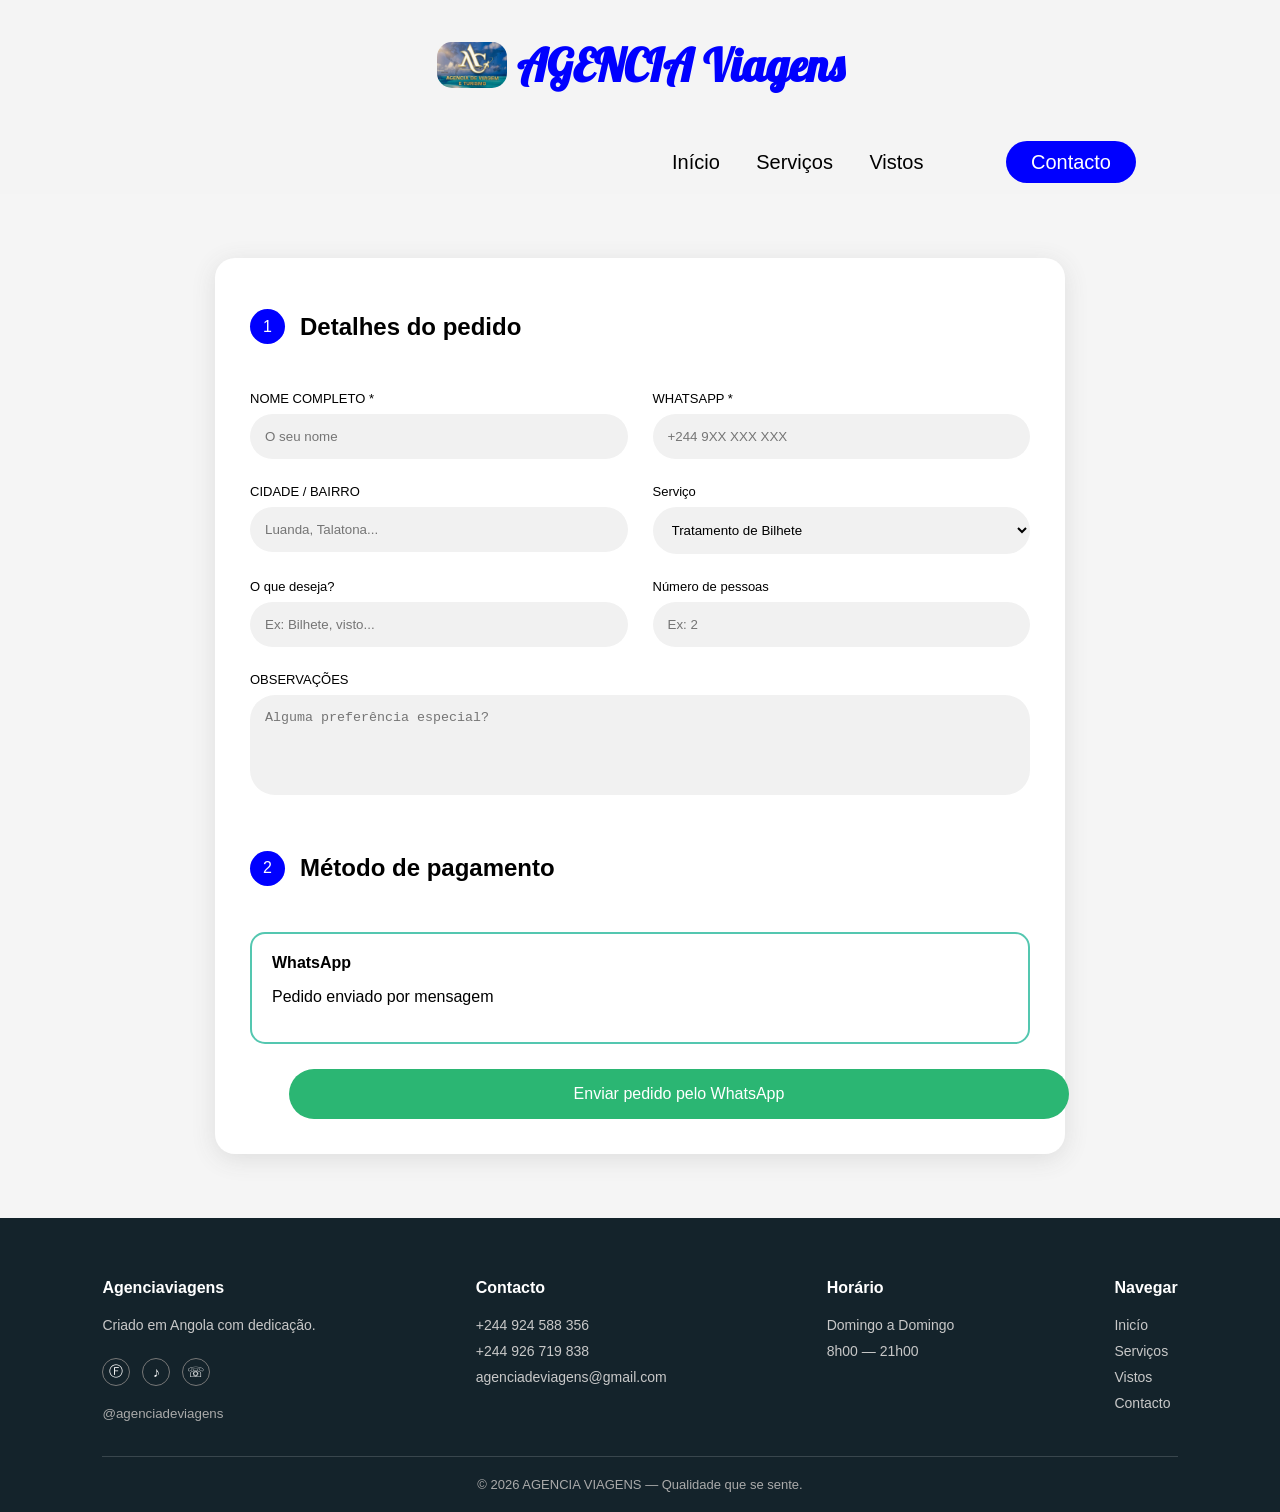
==== contacto.html @ 5525206b "Atualização do site" ====
<!DOCTYPE html>
<html lang="en">
<head>
    <meta charset="UTF-8">
    <meta name="viewport" content="width=device-width, initial-scale=1.0">
     <meta http-equiv="x-UA-compatible"content="IE=edge">
    <meta name="description"content="site desenvolvido para facilitar o acesso das pessoas aos diferenntes países e horizontes do mundo, fornencendo passaportes e bilhetes de viagens as pessoas.">
    <meta name="keywords"content="fornecemos passaportes e vistos de trabalho, estudante, turismo, saúde, bilhetes de viagens,agencia de viagens e turismo">
    <meta name="author"content="Moreno Costa">
    <title>Contacto</title>
    <link rel="stylesheet" href="estilo.css">
     <link rel="stylesheet" href="responsivel.css">
   <style>
body{
    font-family:Arial,sans-serif;
    background:#f5f5f5;
}

.form-container{
    max-width:850px;
    margin:5% auto;
    background:white;
    padding:35px;
    border-radius:20px;
    box-shadow:0 5px 25px #ddd;
}

.title{
    display:flex;
    align-items:center;
    gap:15px;
    margin-bottom:30px;
}

.number{
    width:35px;
    height:35px;
    background:blue;
    color:white;
    border-radius:50%;
    display:flex;
    justify-content:center;
    align-items:center;
}

.form-grid{
    display:grid;
    grid-template-columns:1fr 1fr;
    gap:25px;
}

.input-box{
    display:flex;
    flex-direction:column;
}

label{
    font-size:13px;
    margin-bottom:8px;
}

input,select,textarea{
    padding:15px;
    border:none;
    background:#f1f1f1;
    border-radius:25px;
}

textarea{
    height:100px;
    resize:none;
}

.full{
    grid-column:1/3;
}

.payment-box{
    border:2px solid #54c7b0;
    padding:20px;
    border-radius:15px;
}

button{
    width:100%;
    margin-top:25px;
    padding:16px;
    border:none;
    border-radius:30px;
    background:#2bb673;
    color:white;
    font-size:16px;
    cursor:pointer;
}

@media(max-width:700px){
.form-grid{
    grid-template-columns:1fr;
}

.full{
    grid-column:auto;
}
}

 .footer{
    background:#14232b;
    color:white;
    padding:45px 8% 20px;
    font-family:Arial, sans-serif;
}


.footer-container{
    display:flex;
    justify-content:space-between;
    gap:30px;
    flex-wrap:wrap;
}


.footer-col{
    display:flex;
    flex-direction:column;
}


.footer-col h3{
    font-size:16px;
    margin-bottom:15px;
}


.footer-col p{
    margin:5px 0;
    color:#c8c8c8;
    font-size:14px;
}


.footer-col a{
    text-decoration:none;
    color:#c8c8c8;
    margin:5px 0;
    font-size:14px;
}


.social{
    display:flex;
    gap:12px;
    margin:15px 0;
}


.social a{
    width:28px;
    height:28px;
    border:1px solid #777;
    border-radius:50%;
    display:flex;
    align-items:center;
    justify-content:center;
    color:white;
}


.footer small{
    color:#aaa;
}


.copyright{
    border-top:1px solid #39464d;
    text-align:center;
    margin-top:35px;
    padding-top:20px;
    color:#aaa;
    font-size:13px;
}


/* Responsivo */
@media(max-width:700px){

.footer-container{
    flex-direction:column;
}

}

</style>

</head>
<body>
         <nav class="navbar">

    <img class="logo-img" src="logo.jpg">

    <div id="logo">
        <h2>AGENCIA Viagens</h2>
    </div>


    <div class="menu-icon" onclick="abrirMenu()">
        ☰
    </div>


    <div class="menu" id="menu">

        <a href="index.html">Início</a>
        <a href="serviços.html">Serviços</a>
        <a href="vistos.html">Vistos</a>
        <a id="botao" href="contacto.html">Contacto</a>

    </div>

</nav>


<script>
function abrirMenu(){

let menu = document.getElementById("menu");

menu.classList.toggle("ativo");

}
</script>

<div class="form-container">

<div class="title">
<div class="number">1</div>
<h2>Detalhes do pedido</h2>
</div>


<div class="form-grid">

<div class="input-box">
<label>NOME COMPLETO *</label>
<input id="nome" type="text" placeholder="O seu nome">
</div>


<div class="input-box">
<label>WHATSAPP *</label>
<input id="telefone" type="text" placeholder="+244 9XX XXX XXX">
</div>


<div class="input-box">
<label>CIDADE / BAIRRO</label>
<input id="cidade" type="text" placeholder="Luanda, Talatona...">
</div>


<div class="input-box">
<label>Serviço</label>

<select id="servico">
<option>Tratamento de Bilhete</option>
<option>Passaporte</option>
<option>Visto de Trabalho</option>
<option>Visto de Estudante</option>
<option>Visto de Saúde</option>
<option>Renovação de Vistos</option>
<option>Visto de Formação</option>
</select>

</div>


<div class="input-box">
<label>O que deseja?</label>
<input id="pedido" type="text" placeholder="Ex: Bilhete, visto...">
</div>


<div class="input-box">
<label>Número de pessoas</label>
<input id="pessoas" type="number" placeholder="Ex: 2">
</div>


<div class="input-box full">
<label>OBSERVAÇÕES</label>
<textarea id="obs" placeholder="Alguma preferência especial?"></textarea>
</div>


</div>


<div class="title" style="margin-top:40px;">
<div class="number">2</div>
<h2>Método de pagamento</h2>
</div>


<div class="payment-box">
<strong>WhatsApp</strong>
<p>Pedido enviado por mensagem</p>
</div>


<button onclick="enviarWhatsApp()">
Enviar pedido pelo WhatsApp
</button>


</div>



<script>

function enviarWhatsApp(){

let nome=document.getElementById("nome").value;
let telefone=document.getElementById("telefone").value;
let cidade=document.getElementById("cidade").value;
let servico=document.getElementById("servico").value;
let pedido=document.getElementById("pedido").value;
let pessoas=document.getElementById("pessoas").value;
let obs=document.getElementById("obs").value;


let mensagem = 
`Olá, gostaria de fazer um pedido pelo site.

*Dados do cliente*

Nome: ${nome}

WhatsApp: ${telefone}

Cidade/Bairro: ${cidade}

Serviço: ${servico}

O que deseja: ${pedido}

Número de pessoas: ${pessoas}

Observações:
${obs}`;


let numero="244924588356";

window.open(
"https://wa.me/"+numero+"?text="+encodeURIComponent(mensagem),
"_blank"
);

}

</script>


 <footer style="margin-top: 5%;" class="footer">
    <div class="footer-container">

        <div class="footer-col">
            <h3>Agenciaviagens</h3>
            <p>Criado em Angola com dedicação.</p>

            <div class="social">
                <a href="#">Ⓕ</a>
                <a href="#">♪</a>
                <a href="#">☏</a>
            </div>

            <small>@agenciadeviagens</small>
        </div>


        <div class="footer-col">
            <h3>Contacto</h3>
            <p>+244 924 588 356</p>
             <p>+244 926 719 838</p>
            <p>agenciadeviagens@gmail.com</p>
        </div>


        <div class="footer-col">
            <h3>Horário</h3>
            <p>Domingo a Domingo</p>
            <p>8h00 — 21h00</p>
        </div>


        <div class="footer-col">
            <h3>Navegar</h3>
            <a href="#">Inicío</a>
            <a href="#">Serviços</a>
            <a href="#">Vistos</a>
            <a href="#">Contacto</a>
        </div>

    </div>


    <div class="copyright">
        © 2026 AGENCIA VIAGENS — Qualidade que se sente.
    </div>
 </footer>

</body>
</html>
---- estilo.css ----
@import url('https://fonts.googleapis.com/css2?family=Lobster&family=Roboto:ital,wght@0,100..900;1,100..900&display=swap');
*{
    box-sizing: border-box;
    padding-left: 0;
}
 
body{
    margin: 0;
     font-family: "Roboto", sans-serif;
     color: var(--cream);
     background: var(--black);
     overflow-x: hidden;
}


.navbar{
    display: flex;
    flex-flow: row wrap;
   height: 100%;
     background:rgba(245, 245, 245, 0.558);
    justify-content: center;
    align-items: center;
    }

    
button{
     background: blue;
    padding: 10px 25px;
    color: white;
    border-radius: 30px;
    margin-right: 10%;
    margin-left: 5%;
    margin-top: 5%;
}

   button:hover{
        border: none;
   color: black;
   }
 
#logo h2{
    flex: 20%;
    margin-left:10px;
     font-family: "Lobster", sans-ser;
     color: blue;
}

#logo{
    
    color:#180F4A;
    font-size: 30px;
    text-align: right;
}

.menu{
    flex: 70%;
    text-align: right;
    padding: 20px;
}  

.menu a{
    color: black;
    text-decoration: none;
    font-size: 20px;
    padding: 20px 16px;
}
.menu a:hover{
   color: blue;
    border-bottom: 4px solid #180F4A;
}

#botao{
    background: blue;
    padding: 10px 25px;
    color: white;
    border-radius: 30px;
    margin-right: 10%;
    margin-left: 5%;
}

#botao:hover{
    border: none;
   color: blue;
   background: white;
}

.inic{
    text-align: center;
}

.whats{
    position: fixed;
    bottom: 5px;
    right: 5px;
    width: 100px;
}


@view-transition{
    navigation:auto
}

::view-transition-group(:root){
    animation-duration: 1s;
}
---- responsivel.css ----
/* ===========================
   RESPONSIVIDADE COMPLETA
=========================== */


*{
    max-width:100%;
}


.logo-img{

    width:70px;
    border-radius:15px;

}



.menu-icon{

    display:none;
    font-size:35px;
    cursor:pointer;

}



/* TABLET */

@media(max-width:900px){


.navbar{

    flex-wrap:wrap;
    padding:15px;

}


#logo h2{

    font-size:38px !important;
}


.menu a{

    font-size:17px;

}



.hero h1,
.hero h2{

    font-size:45px !important;

}



.cards,
.services{

    grid-template-columns:repeat(2,1fr);

}



.form-container{

    width:90%;

}



}




/* CELULAR */


@media(max-width:600px){


.navbar{

    height:auto;
    display:flex;
    justify-content:space-between;
    align-items:center;
    position:relative;

}



.logo-img{

    width:50px;

}



#logo h2{

    font-size:25px !important;
    margin:0;

}



/* aparece só no celular */

.menu-icon{

    display:block;

}



/* esconde menu */

.menu{

    display:none;
    position:absolute;
    top:80px;
    left:0;
    width:100%;
    background:white;
    z-index:999;
    text-align:center;
    padding:20px;

}


/* abre quando clicar */

.menu.ativo{

    display:flex;
    flex-direction:column;

}



.menu a{

    padding:15px;
    font-size:18px;

}



#botao{

    margin:10px auto;

}


/* Hero */

.hero{

    height:75vh;

}



.hero h1,
.hero h2{

    font-size:32px !important;

}



.hero p{

    font-size:16px !important;

}



/* Cards */

.cards,
.services{

    grid-template-columns:1fr;
    padding:20px;

}



.card{

    width:100%;

}



/* Form */

.form-container{

    width:95%;
    padding:20px;

}



.form-grid{

    grid-template-columns:1fr;

}


.full{

    grid-column:auto;

}


input,
select,
textarea{

    width:100%;

}



/* Footer */

.footer-container{

    flex-direction:column;
    text-align:center;

}


.social{

    justify-content:center;

}



}
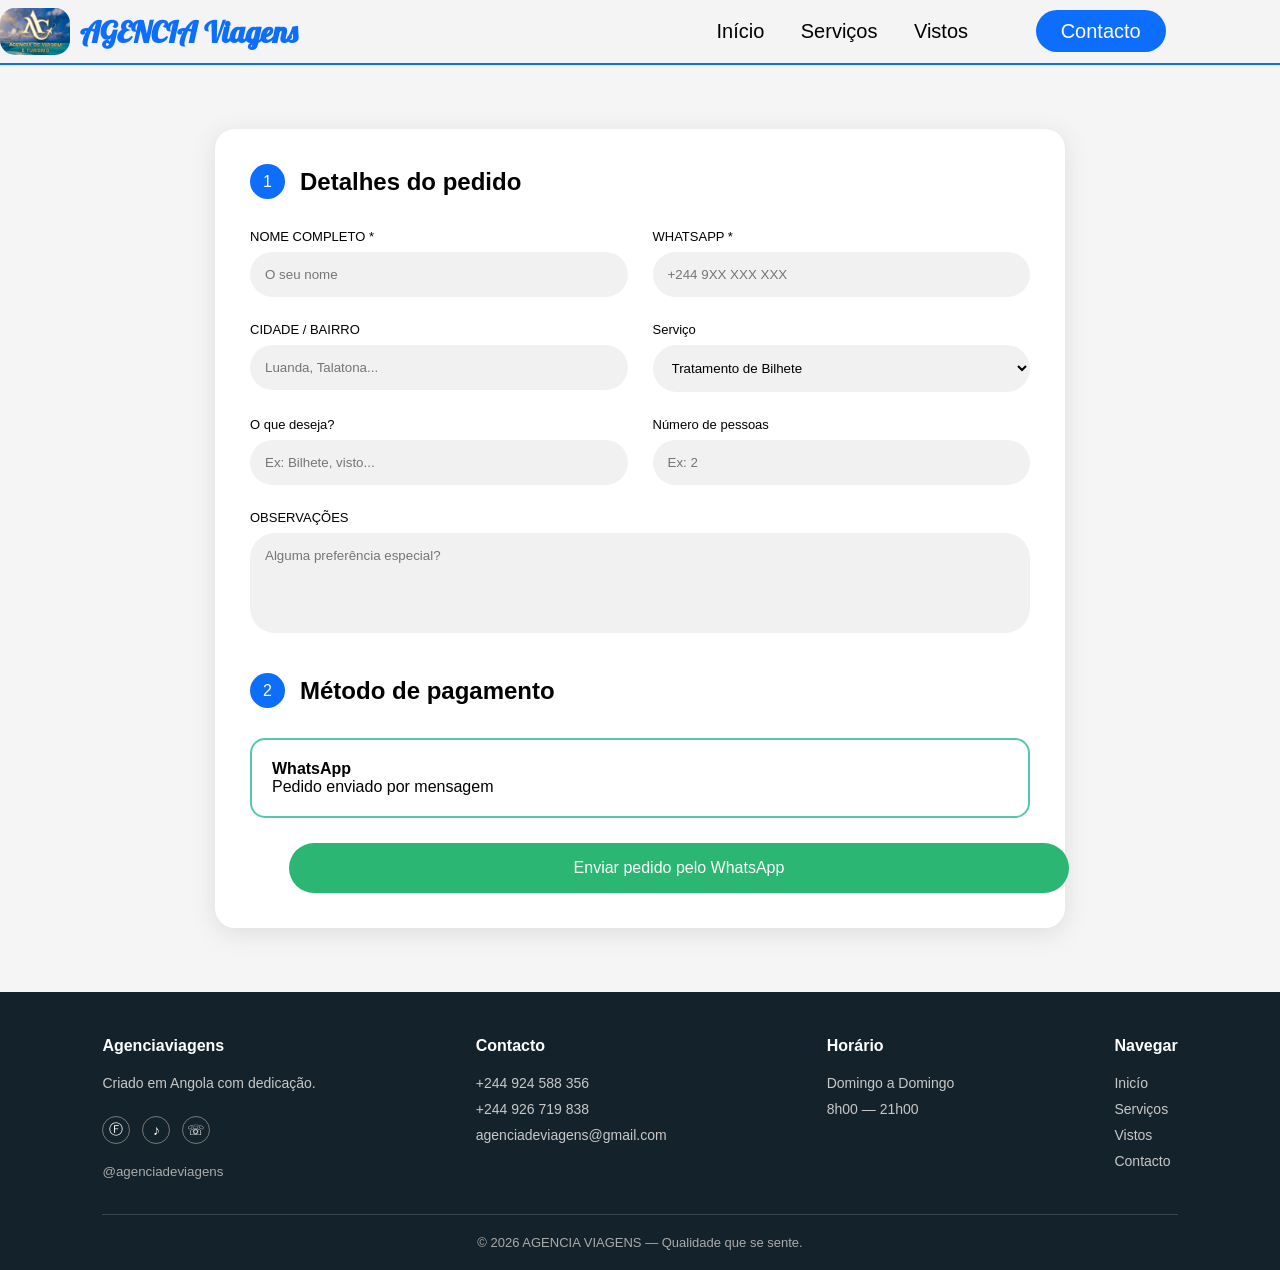
==== commit 453136b7: "Atualizei o site" ====
--- a/contacto.html
+++ b/contacto.html
@@ -4,9 +4,11 @@
     <meta charset="UTF-8">
     <meta name="viewport" content="width=device-width, initial-scale=1.0">
      <meta http-equiv="x-UA-compatible"content="IE=edge">
-    <meta name="description"content="site desenvolvido para facilitar o acesso das pessoas aos diferenntes países e horizontes do mundo, fornencendo passaportes e bilhetes de viagens as pessoas.">
-    <meta name="keywords"content="fornecemos passaportes e vistos de trabalho, estudante, turismo, saúde, bilhetes de viagens,agencia de viagens e turismo">
+    <meta name="description"content="Entre em contacto com AC agência de viagem e turismo para solicitar um orçamento ou tirar dúvidas.">
+    <meta name="keywords"content="fornecemos passaportes e vistos de trabalho, estudante, turismo, saúde, bilhetes de viagens,agencia de viagens e turismo, em Angola">
     <meta name="author"content="Moreno Costa">
+    <meta name="robots" content="index, follow">
+    <meta name="theme-color" content="#0d3b66">
     <title>Contacto</title>
     <link rel="stylesheet" href="estilo.css">
      <link rel="stylesheet" href="responsivel.css">
@@ -35,7 +37,7 @@
 .number{
     width:35px;
     height:35px;
-    background:blue;
+    background: #0d6efd;
     color:white;
     border-radius:50%;
     display:flex;
@@ -218,7 +220,6 @@
 
 </nav>
 
-
 <script>
 function abrirMenu(){
 
@@ -408,6 +409,6 @@
         © 2026 AGENCIA VIAGENS — Qualidade que se sente.
     </div>
  </footer>
-
+<script src="script.js"></script>
 </body>
 </html>
--- a/estilo.css
+++ b/estilo.css
@@ -1,6 +1,9 @@
 @import url('https://fonts.googleapis.com/css2?family=Lobster&family=Roboto:ital,wght@0,100..900;1,100..900&display=swap');
 *{
-    box-sizing: border-box;
+        margin:0;
+    padding:0;
+    box-sizing:border-box;
+    font-family:Arial, Helvetica, sans-serif;
     padding-left: 0;
 }
  
@@ -10,14 +13,26 @@
      color: var(--cream);
      background: var(--black);
      overflow-x: hidden;
+      background:#f5f5f5;
 }
 
+/* Animação de entrada */
+.animar {
+    opacity: 0;
+    transform: translateY(50px);
+    transition: opacity .8s ease, transform .8s ease;
+}
+.animar.mostrar {
+    opacity: 1;
+    transform: translateY(0);
+}
 
 .navbar{
+      border-bottom: 2px solid  #0d6efd;
     display: flex;
     flex-flow: row wrap;
    height: 100%;
-     background:rgba(245, 245, 245, 0.558);
+   background:rgba(245, 245, 245, 0.558);
     justify-content: center;
     align-items: center;
     }
@@ -39,10 +54,11 @@
    }
  
 #logo h2{
+    font-size: 30px;
     flex: 20%;
     margin-left:10px;
      font-family: "Lobster", sans-ser;
-     color: blue;
+     color: #0d6efd;
 }
 
 #logo{
@@ -70,18 +86,19 @@
 }
 
 #botao{
-    background: blue;
+    background: #0d6efd;
     padding: 10px 25px;
     color: white;
     border-radius: 30px;
     margin-right: 10%;
     margin-left: 5%;
+    opacity: 1;
 }
 
 #botao:hover{
     border: none;
-   color: blue;
-   background: white;
+    opacity: 0.7;
+  
 }
 
 .inic{
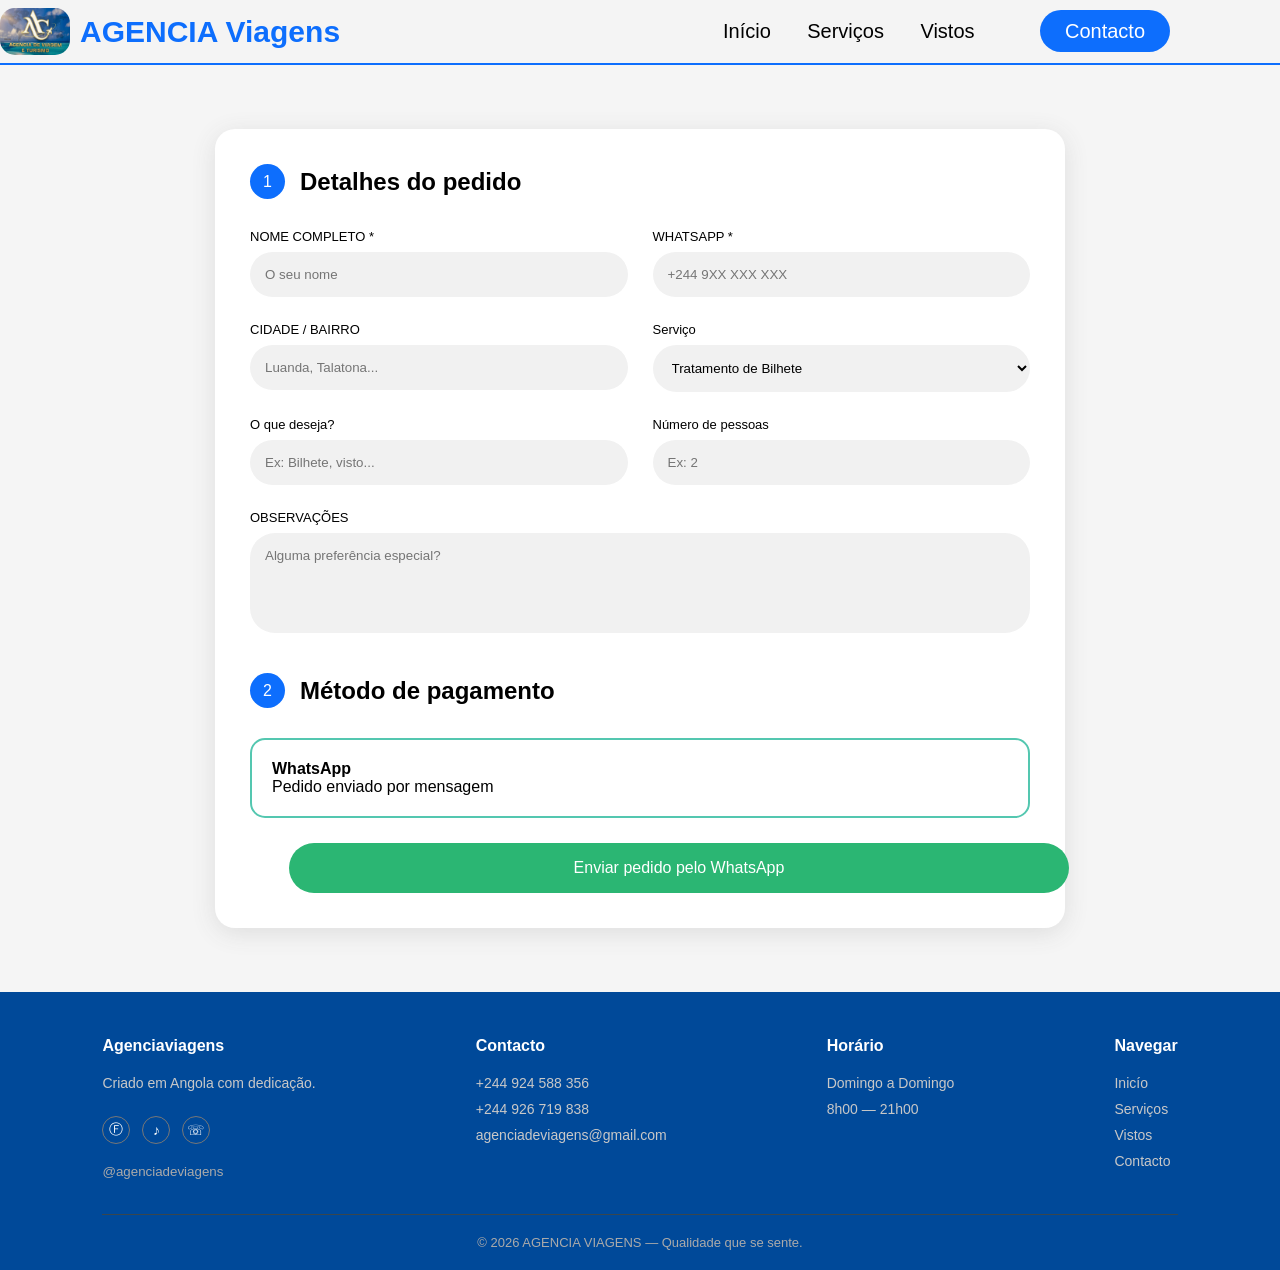
==== commit 8da023c0: "Atualizei o footer" ====
--- a/contacto.html
+++ b/contacto.html
@@ -106,7 +106,7 @@
 }
 
  .footer{
-    background:#14232b;
+    background:#004999;
     color:white;
     padding:45px 8% 20px;
     font-family:Arial, sans-serif;
--- a/estilo.css
+++ b/estilo.css
@@ -28,7 +28,7 @@
 }
 
 .navbar{
-      border-bottom: 2px solid  #0d6efd;
+    border-bottom: 2px solid  #0d6efd;
     display: flex;
     flex-flow: row wrap;
    height: 100%;
@@ -57,9 +57,9 @@
     font-size: 30px;
     flex: 20%;
     margin-left:10px;
-     font-family: "Lobster", sans-ser;
-     color: #0d6efd;
+    color:  #0d6efd;
 }
+/*font-family: "Lobster", sans-ser;*/
 
 #logo{
     
@@ -82,7 +82,7 @@
 }
 .menu a:hover{
    color: blue;
-    border-bottom: 4px solid #180F4A;
+   border-bottom: 4px solid #180F4A;
 }
 
 #botao{
@@ -105,13 +105,6 @@
     text-align: center;
 }
 
-.whats{
-    position: fixed;
-    bottom: 5px;
-    right: 5px;
-    width: 100px;
-}
-
 
 @view-transition{
     navigation:auto
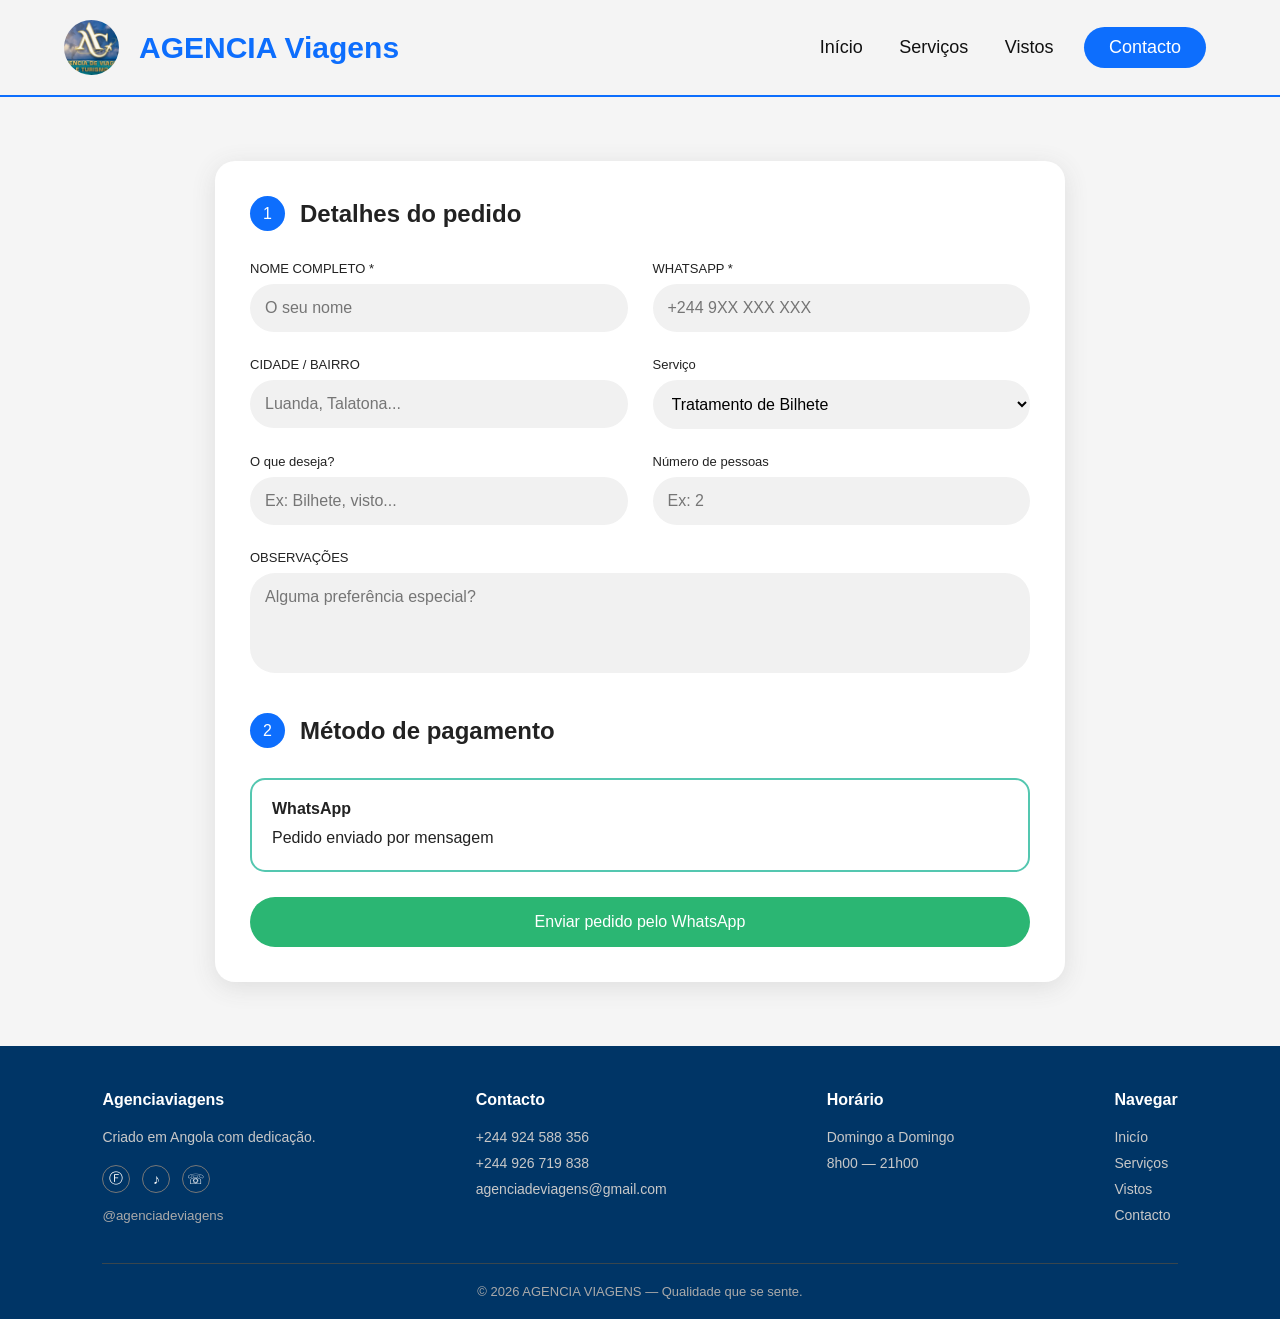
==== commit aedde50b: "Adicionei coisas ao site" ====
--- a/contacto.html
+++ b/contacto.html
@@ -11,190 +11,8 @@
     <meta name="theme-color" content="#0d3b66">
     <title>Contacto</title>
     <link rel="stylesheet" href="estilo.css">
-     <link rel="stylesheet" href="responsivel.css">
-   <style>
-body{
-    font-family:Arial,sans-serif;
-    background:#f5f5f5;
-}
-
-.form-container{
-    max-width:850px;
-    margin:5% auto;
-    background:white;
-    padding:35px;
-    border-radius:20px;
-    box-shadow:0 5px 25px #ddd;
-}
-
-.title{
-    display:flex;
-    align-items:center;
-    gap:15px;
-    margin-bottom:30px;
-}
-
-.number{
-    width:35px;
-    height:35px;
-    background: #0d6efd;
-    color:white;
-    border-radius:50%;
-    display:flex;
-    justify-content:center;
-    align-items:center;
-}
-
-.form-grid{
-    display:grid;
-    grid-template-columns:1fr 1fr;
-    gap:25px;
-}
-
-.input-box{
-    display:flex;
-    flex-direction:column;
-}
-
-label{
-    font-size:13px;
-    margin-bottom:8px;
-}
-
-input,select,textarea{
-    padding:15px;
-    border:none;
-    background:#f1f1f1;
-    border-radius:25px;
-}
-
-textarea{
-    height:100px;
-    resize:none;
-}
-
-.full{
-    grid-column:1/3;
-}
-
-.payment-box{
-    border:2px solid #54c7b0;
-    padding:20px;
-    border-radius:15px;
-}
-
-button{
-    width:100%;
-    margin-top:25px;
-    padding:16px;
-    border:none;
-    border-radius:30px;
-    background:#2bb673;
-    color:white;
-    font-size:16px;
-    cursor:pointer;
-}
-
-@media(max-width:700px){
-.form-grid{
-    grid-template-columns:1fr;
-}
-
-.full{
-    grid-column:auto;
-}
-}
-
- .footer{
-    background:#004999;
-    color:white;
-    padding:45px 8% 20px;
-    font-family:Arial, sans-serif;
-}
-
-
-.footer-container{
-    display:flex;
-    justify-content:space-between;
-    gap:30px;
-    flex-wrap:wrap;
-}
-
-
-.footer-col{
-    display:flex;
-    flex-direction:column;
-}
-
-
-.footer-col h3{
-    font-size:16px;
-    margin-bottom:15px;
-}
-
-
-.footer-col p{
-    margin:5px 0;
-    color:#c8c8c8;
-    font-size:14px;
-}
-
-
-.footer-col a{
-    text-decoration:none;
-    color:#c8c8c8;
-    margin:5px 0;
-    font-size:14px;
-}
-
-
-.social{
-    display:flex;
-    gap:12px;
-    margin:15px 0;
-}
-
-
-.social a{
-    width:28px;
-    height:28px;
-    border:1px solid #777;
-    border-radius:50%;
-    display:flex;
-    align-items:center;
-    justify-content:center;
-    color:white;
-}
-
-
-.footer small{
-    color:#aaa;
-}
-
-
-.copyright{
-    border-top:1px solid #39464d;
-    text-align:center;
-    margin-top:35px;
-    padding-top:20px;
-    color:#aaa;
-    font-size:13px;
-}
-
-
-/* Responsivo */
-@media(max-width:700px){
-
-.footer-container{
-    flex-direction:column;
-}
-
-}
-
-</style>
-
 </head>
-<body>
+<body class="contact-page">
          <nav class="navbar">
 
     <img class="logo-img" src="logo.jpg">
@@ -232,7 +50,7 @@
 
 <div class="form-container">
 
-<div class="title">
+<div class="form-section-title">
 <div class="number">1</div>
 <h2>Detalhes do pedido</h2>
 </div>
@@ -295,7 +113,7 @@
 </div>
 
 
-<div class="title" style="margin-top:40px;">
+<div class="form-section-title second">
 <div class="number">2</div>
 <h2>Método de pagamento</h2>
 </div>
@@ -307,7 +125,7 @@
 </div>
 
 
-<button onclick="enviarWhatsApp()">
+<button class="contact-submit" onclick="enviarWhatsApp()">
 Enviar pedido pelo WhatsApp
 </button>
 
@@ -362,7 +180,7 @@
 </script>
 
 
- <footer style="margin-top: 5%;" class="footer">
+ <footer class="footer">
     <div class="footer-container">
 
         <div class="footer-col">
--- a/estilo.css
+++ b/estilo.css
@@ -1,116 +1,1121 @@
 @import url('https://fonts.googleapis.com/css2?family=Lobster&family=Roboto:ital,wght@0,100..900;1,100..900&display=swap');
-*{
-        margin:0;
-    padding:0;
-    box-sizing:border-box;
-    font-family:Arial, Helvetica, sans-serif;
-    padding-left: 0;
-}
- 
-body{
+
+/* =========================================================
+   1. RESET / BASE
+   ========================================================= */
+* {
     margin: 0;
-     font-family: "Roboto", sans-serif;
-     color: var(--cream);
-     background: var(--black);
-     overflow-x: hidden;
-      background:#f5f5f5;
-}
-
-/* Animação de entrada */
+    padding: 0;
+    box-sizing: border-box;
+}
+
+html {
+    scroll-behavior: smooth;
+}
+
+body {
+    margin: 0;
+    font-family: "Roboto", Arial, Helvetica, sans-serif;
+    color: #222;
+    background: #f5f5f5;
+    overflow-x: hidden;
+}
+
+a {
+    text-decoration: none;
+}
+
+button,
+input,
+select,
+textarea {
+    font: inherit;
+}
+
+/* =========================================================
+   2. ANIMAÇÕES / TRANSIÇÕES
+   ========================================================= */
 .animar {
     opacity: 0;
     transform: translateY(50px);
     transition: opacity .8s ease, transform .8s ease;
 }
+
 .animar.mostrar {
     opacity: 1;
     transform: translateY(0);
 }
 
-.navbar{
-    border-bottom: 2px solid  #0d6efd;
+@view-transition {
+    navigation: auto;
+}
+
+::view-transition-group(:root) {
+    animation-duration: 1s;
+}
+
+/* =========================================================
+   3. NAVBAR / CABEÇALHO
+   ========================================================= */
+.navbar {
+    width: 100%;
+    min-height: 75px;
+    padding: 12px 5%;
+    border-bottom: 2px solid #0d6efd;
     display: flex;
     flex-flow: row wrap;
-   height: 100%;
-   background:rgba(245, 245, 245, 0.558);
     justify-content: center;
     align-items: center;
-    }
-
-    
-button{
-     background: blue;
-    padding: 10px 25px;
-    color: white;
-    border-radius: 30px;
-    margin-right: 10%;
-    margin-left: 5%;
-    margin-top: 5%;
-}
-
-   button:hover{
-        border: none;
-   color: black;
-   }
- 
-#logo h2{
-    font-size: 30px;
-    flex: 20%;
-    margin-left:10px;
-    color:  #0d6efd;
-}
-/*font-family: "Lobster", sans-ser;*/
-
-#logo{
-    
-    color:#180F4A;
+    gap: 10px;
+    background: rgba(245, 245, 245, .95);
+    position: relative;
+    z-index: 1000;
+}
+
+.logo-img {
+    width: 55px;
+    height: 55px;
+    object-fit: cover;
+    border-radius: 50%;
+}
+
+#logo {
+    color: #180f4a;
     font-size: 30px;
     text-align: right;
 }
 
-.menu{
-    flex: 70%;
+#logo h2 {
+    font-size: 30px;
+    margin-left: 10px;
+    color: #0d6efd;
+}
+
+.menu {
+    flex: 1;
     text-align: right;
-    padding: 20px;
-}  
-
-.menu a{
-    color: black;
+    padding: 10px;
+}
+
+.menu a {
+    color: #111;
     text-decoration: none;
-    font-size: 20px;
-    padding: 20px 16px;
-}
-.menu a:hover{
-   color: blue;
-   border-bottom: 4px solid #180F4A;
-}
-
-#botao{
+    font-size: 18px;
+    padding: 15px 16px;
+    display: inline-block;
+    transition: .3s;
+}
+
+.menu a:hover {
+    color: #0d6efd;
+    border-bottom: 3px solid #180f4a;
+}
+
+#botao {
     background: #0d6efd;
     padding: 10px 25px;
     color: white;
     border-radius: 30px;
-    margin-right: 10%;
-    margin-left: 5%;
+    margin-left: 10px;
     opacity: 1;
 }
 
-#botao:hover{
+#botao:hover {
     border: none;
-    opacity: 0.7;
-  
-}
-
-.inic{
+    opacity: .7;
+}
+
+.menu-icon {
+    display: none;
+    font-size: 30px;
+    cursor: pointer;
+    color: #003566;
+    user-select: none;
+}
+
+/* =========================================================
+   4. ELEMENTOS GERAIS
+   ========================================================= */
+section {
+    padding: 70px 8%;
+}
+
+.btn {
+    display: inline-block;
+    padding: 15px 28px;
+    border-radius: 30px;
+    text-decoration: none;
+    font-weight: bold;
+    transition: .3s;
+    border: none;
+    cursor: pointer;
+}
+
+.btn-primary {
+    background: #ffd166;
+    color: #222;
+}
+
+.btn-primary:hover {
+    background: #ffd166;
+    transform: translateY(-3px);
+}
+
+.btn-outline {
+    border: 2px solid white;
+    color: white;
+}
+
+.btn-outline:hover {
+    background: white;
+    color: #003566;
+}
+
+.moreno {
+    padding: 15px 65px;
+    border: 2px solid white;
+    color: white;
+    border-radius: 30px;
+    text-decoration: none;
+    font-weight: bold;
+    transition: .3s;
+}
+
+.moreno:hover {
+    color: #003566;
+    background-color: white;
+    transform: translateY(-3px);
+}
+
+/* =========================================================
+   5. PÁGINA INICIAL — HERO
+   ========================================================= */
+.hero {
+    min-height: 91vh;
+    display: flex;
+    align-items: center;
+    justify-content: center;
+    padding: 100px 7% 70px;
+    position: relative;
+    background-size: cover;
+    background-position: center;
+    background-repeat: no-repeat;
     text-align: center;
-}
-
-
-@view-transition{
-    navigation:auto
-}
-
-::view-transition-group(:root){
-    animation-duration: 1s;
-}
-
+    color: white;
+}
+
+.hero-home {
+    min-height: 100vh;
+    justify-content: flex-start;
+    text-align: left;
+    padding: 120px 7% 80px;
+    background:
+        linear-gradient(rgba(0, 53, 102, .65), rgba(0, 53, 102, .65)),
+        url("avi.jpg") center/cover;
+}
+
+.hero-page {
+    background:
+        linear-gradient(rgba(0, 0, 0, .5), rgba(0, 0, 0, .5)),
+        url("pronto.avif") center/cover;
+}
+
+.hero-content {
+    max-width: 700px;
+    color: white;
+}
+
+.hero-page .hero-text {
+    max-width: 850px;
+}
+
+.hero-content > p:first-child {
+    color: #ffd166;
+    font-weight: bold;
+    font-size: 18px;
+    margin-bottom: 15px;
+}
+
+.hero h1 {
+    font-size: clamp(45px, 6vw, 78px);
+    line-height: 1.05;
+    margin-bottom: 25px;
+}
+
+.hero-page h1 {
+    font-size: 55px;
+    margin-bottom: 15px;
+}
+
+.hero h1 span {
+    color: #ffd166;
+}
+
+.hero-text {
+    font-size: 19px;
+    line-height: 1.7;
+    margin-bottom: 35px;
+    max-width: 600px;
+}
+
+.hero-page .hero-text {
+    font-size: 20px;
+    margin-bottom: 0;
+}
+
+.hero-buttons {
+    display: flex;
+    gap: 15px;
+    flex-wrap: wrap;
+}
+
+/* =========================================================
+   6. DESTINOS
+   ========================================================= */
+.section-title {
+    text-align: center;
+    margin-bottom: 50px;
+}
+
+.section-title span {
+    color: #0077b6;
+    font-weight: bold;
+}
+
+.section-title h2 {
+    color: #003566;
+    font-size: 38px;
+    margin-top: 10px;
+}
+
+.section-title p {
+    color: #666;
+    margin-top: 12px;
+}
+
+.destinations {
+    display: grid;
+    grid-template-columns: repeat(3, 1fr);
+    gap: 25px;
+}
+
+.destination-card {
+    background: white;
+    border-radius: 15px;
+    overflow: hidden;
+    box-shadow: 0 5px 25px rgba(0, 0, 0, .08);
+    transition: .3s;
+}
+
+.destination-card:hover {
+    transform: translateY(-8px);
+}
+
+.destination-image {
+    height: 230px;
+    background-size: cover;
+    background-position: center;
+}
+
+.image-paris {
+    background-image: url("paris.avif");
+}
+
+.image-dubai {
+    background-image: url("dubai.avif");
+}
+
+.image-maldives {
+    background-image: url("maldivas.avif");
+}
+
+.destination-info {
+    padding: 22px;
+}
+
+.destination-info h3 {
+    color: #003566;
+    font-size: 23px;
+    margin-bottom: 8px;
+}
+
+.destination-info p {
+    color: #666;
+    line-height: 1.6;
+    margin-bottom: 15px;
+}
+
+/* =========================================================
+   7. CARDS DE SERVIÇOS — INDEX
+   ========================================================= */
+.services-title {
+    margin: 20px 0 0;
+    padding: 0 7%;
+    font-size: 50px;
+    text-align: center;
+    color: #003566;
+}
+
+.cards {
+    display: grid;
+    grid-template-columns: repeat(auto-fit, minmax(280px, 1fr));
+    gap: 25px;
+    padding: 40px;
+    margin-bottom: 5%;
+}
+
+.cards .card {
+    background: #fff;
+    border-radius: 15px;
+    padding: 30px;
+    text-align: center;
+    box-shadow: 0 8px 20px rgba(0, 0, 0, .08);
+    transition: .3s;
+}
+
+.cards .card:hover {
+    transform: translateY(-8px);
+    box-shadow: 0 15px 30px rgba(0, 0, 0, .15);
+}
+
+.icon {
+    font-size: 50px;
+    margin-bottom: 20px;
+}
+
+.cards .card h3 {
+    color: #0d6efd;
+    margin-bottom: 15px;
+}
+
+.cards .card p {
+    color: #666;
+    line-height: 1.6;
+    margin-bottom: 20px;
+}
+
+.cards .card a {
+    display: inline-block;
+    text-decoration: none;
+    background: #0d6efd;
+    color: #fff;
+    padding: 10px 20px;
+    border-radius: 8px;
+    transition: .3s;
+    width: 90%;
+    text-align: center;
+}
+
+.cards .card a:hover {
+    background: #0b5ed7;
+}
+
+/* =========================================================
+   8. SOBRE / ESTATÍSTICAS
+   ========================================================= */
+.about {
+    display: grid;
+    grid-template-columns: 1fr 1fr;
+    gap: 60px;
+    align-items: center;
+}
+
+.about-image {
+    min-height: 450px;
+    border-radius: 20px;
+    background: url("menino.avif") center/cover;
+}
+
+.about-content span {
+    color: #0077b6;
+    font-weight: bold;
+}
+
+.about-content h2 {
+    color: #003566;
+    font-size: 40px;
+    margin: 12px 0 20px;
+}
+
+.about-content p {
+    color: #666;
+    line-height: 1.8;
+    margin-bottom: 20px;
+}
+
+.stats {
+    display: flex;
+    gap: 35px;
+    margin-top: 30px;
+}
+
+.stat h3 {
+    font-size: 30px;
+    color: #0077b6;
+}
+
+.stat p {
+    font-size: 14px;
+    margin: 0;
+}
+
+.about-content .btn-primary {
+    background: #0077b6;
+    color: white;
+}
+
+.about-content .btn-primary:hover {
+    background: #005f8f;
+}
+
+/* =========================================================
+   9. CTA
+   ========================================================= */
+.cta {
+    padding: 90px 7%;
+    margin-bottom: 50px;
+    text-align: center;
+    color: white;
+    background:
+        linear-gradient(rgba(0, 53, 102, .88), rgba(0, 53, 102, .88)),
+        url("pronto.avif") center/cover;
+}
+
+.cta h2 {
+    font-size: 42px;
+    margin-bottom: 15px;
+}
+
+.cta p {
+    max-width: 650px;
+    margin: 0 auto 30px;
+    line-height: 1.7;
+}
+
+/* =========================================================
+   10. PÁGINA SERVIÇOS
+   ========================================================= */
+.services {
+    padding: 70px 8%;
+    display: grid;
+    grid-template-columns: repeat(auto-fit, minmax(250px, 1fr));
+    gap: 30px;
+}
+
+.services .card {
+    background: white;
+    padding: 35px;
+    border-radius: 15px;
+    text-align: center;
+    box-shadow: 0 10px 25px rgba(0, 0, 0, .1);
+    transition: .3s;
+}
+
+.services .card:hover {
+    transform: translateY(-10px);
+}
+
+.services .icon {
+    font-size: 55px;
+    margin-bottom: 20px;
+}
+
+.services .card h3 {
+    margin-bottom: 15px;
+    color: #0066cc;
+}
+
+.services .card p {
+    color: #666;
+    line-height: 1.6;
+}
+
+.services-about {
+    padding: 70px 10%;
+    text-align: center;
+    background: white;
+}
+
+.services-about h2 {
+    color: #0066cc;
+    margin-bottom: 20px;
+    font-size: 35px;
+    font-family: "Lobster", cursive;
+}
+
+.services-about p {
+    max-width: 700px;
+    margin: auto auto 30px;
+    line-height: 1.8;
+}
+
+/* =========================================================
+   11. PÁGINA VISTOS / GALERIA
+   ========================================================= */
+.titulo {
+    text-align: center;
+    margin: 100px 0 40px;
+}
+
+.titulo h1 {
+    font-size: 60px;
+    font-family: "Lobster", cursive;
+    color: #0d6efd;
+    margin-bottom: 10px;
+}
+
+.titulo p {
+    color: #666;
+    font-size: 22px;
+    margin: 0;
+}
+
+.galeria {
+    padding: 0 8% 70px;
+    display: grid;
+    grid-template-columns: repeat(auto-fit, minmax(280px, 1fr));
+    gap: 30px;
+}
+
+.galeria .card {
+    background: #fff;
+    border-radius: 15px;
+    overflow: hidden;
+    box-shadow: 0 10px 25px rgba(0, 0, 0, .1);
+    transition: .3s;
+    display: flex;
+    flex-direction: column;
+    height: 100%;
+}
+
+.galeria .card:hover {
+    transform: translateY(-10px);
+}
+
+.galeria .card img {
+    width: 100%;
+    height: 150px;
+    object-fit: cover;
+    display: block;
+}
+
+.info {
+    padding: 20px;
+    display: flex;
+    flex-direction: column;
+    justify-content: space-between;
+    flex: 1;
+    text-align: center;
+}
+
+.info h3 {
+    color: #0066cc;
+    margin-bottom: 10px;
+}
+
+.info p {
+    color: #666;
+    line-height: 1.6;
+}
+
+/* =========================================================
+   12. CONTACTO / FORMULÁRIO
+   ========================================================= */
+.contact-page {
+    background: #f5f5f5;
+}
+
+.form-container {
+    max-width: 850px;
+    margin: 5% auto;
+    background: white;
+    padding: 35px;
+    border-radius: 20px;
+    box-shadow: 0 5px 25px #ddd;
+}
+
+.form-section-title {
+    display: flex;
+    align-items: center;
+    gap: 15px;
+    margin-bottom: 30px;
+}
+
+.form-section-title.second {
+    margin-top: 40px;
+}
+
+.number {
+    width: 35px;
+    height: 35px;
+    flex: 0 0 35px;
+    background: #0d6efd;
+    color: white;
+    border-radius: 50%;
+    display: flex;
+    justify-content: center;
+    align-items: center;
+}
+
+.form-grid {
+    display: grid;
+    grid-template-columns: 1fr 1fr;
+    gap: 25px;
+}
+
+.input-box {
+    display: flex;
+    flex-direction: column;
+}
+
+.input-box label {
+    font-size: 13px;
+    margin-bottom: 8px;
+}
+
+.input-box input,
+.input-box select,
+.input-box textarea {
+    width: 100%;
+    padding: 15px;
+    border: none;
+    background: #f1f1f1;
+    border-radius: 25px;
+    outline: none;
+}
+
+.input-box input:focus,
+.input-box select:focus,
+.input-box textarea:focus {
+    box-shadow: 0 0 0 2px rgba(13, 110, 253, .18);
+}
+
+.input-box textarea {
+    height: 100px;
+    resize: none;
+}
+
+.full {
+    grid-column: 1 / 3;
+}
+
+.payment-box {
+    border: 2px solid #54c7b0;
+    padding: 20px;
+    border-radius: 15px;
+}
+
+.payment-box p {
+    margin: 8px 0 0;
+    font-size: 16px;
+    line-height: 1.5;
+}
+
+.contact-submit {
+    width: 100%;
+    margin-top: 25px;
+    padding: 16px;
+    border: none;
+    border-radius: 30px;
+    background: #2bb673;
+    color: white;
+    font-size: 16px;
+    cursor: pointer;
+    opacity: 1;
+    transition: .3s;
+}
+
+.contact-submit:hover {
+    opacity: .8;
+    transform: translateY(-3px);
+}
+
+/* =========================================================
+   13. FOOTER — COMPARTILHADO
+   ========================================================= */
+.footer {
+    background: #003566;
+    color: white;
+    padding: 45px 8% 20px;
+    font-family: Arial, sans-serif;
+}
+
+.footer-container {
+    display: flex;
+    justify-content: space-between;
+    gap: 30px;
+    flex-wrap: wrap;
+}
+
+.footer-col {
+    display: flex;
+    flex-direction: column;
+}
+
+.footer-col h3 {
+    font-size: 16px;
+    margin-bottom: 15px;
+}
+
+.footer-col p {
+    margin: 5px 0;
+    color: #c8c8c8;
+    font-size: 14px;
+}
+
+.footer-col a {
+    text-decoration: none;
+    color: #c8c8c8;
+    margin: 5px 0;
+    font-size: 14px;
+}
+
+.footer-col a:hover {
+    color: white;
+}
+
+.social {
+    display: flex;
+    gap: 12px;
+    margin: 15px 0;
+}
+
+.social a {
+    width: 28px;
+    height: 28px;
+    border: 1px solid #777;
+    border-radius: 50%;
+    display: flex;
+    align-items: center;
+    justify-content: center;
+    color: white;
+    margin: 0;
+}
+
+.footer small {
+    color: #aaa;
+}
+
+.copyright {
+    border-top: 1px solid #39464d;
+    text-align: center;
+    margin-top: 35px;
+    padding-top: 20px;
+    color: #aaa;
+    font-size: 13px;
+}
+
+/* =========================================================
+   14. TABLETS
+   ========================================================= */
+@media (min-width: 701px) and (max-width: 1024px) {
+    .hero-home {
+        min-height: 80vh;
+        padding: 100px 5% 60px;
+    }
+
+    .hero h1 {
+        font-size: 50px;
+    }
+
+    .hero-text {
+        font-size: 17px;
+    }
+
+    section {
+        padding: 60px 5%;
+    }
+
+    .destinations {
+        grid-template-columns: repeat(2, 1fr);
+    }
+
+    .cards {
+        grid-template-columns: repeat(2, 1fr);
+        padding: 25px;
+    }
+
+    .about {
+        grid-template-columns: 1fr;
+        gap: 35px;
+    }
+
+    .about-image {
+        min-height: 350px;
+    }
+
+    .stats {
+        justify-content: center;
+    }
+
+    .cta {
+        padding: 70px 5%;
+    }
+
+    .cta h2 {
+        font-size: 35px;
+    }
+
+    .form-container {
+        width: calc(100% - 50px);
+    }
+}
+
+/* =========================================================
+   15. TELEFONES
+   ========================================================= */
+@media (max-width: 700px) {
+    .navbar {
+        padding: 12px 20px;
+        justify-content: space-between;
+    }
+
+    .logo-img {
+        width: 45px;
+        height: 45px;
+    }
+
+    #logo {
+        flex: 1;
+        text-align: left;
+    }
+
+    #logo h2 {
+        font-size: 18px;
+    }
+
+    .menu-icon {
+        display: block;
+    }
+
+    .menu {
+        display: none;
+        position: absolute;
+        top: 100%;
+        left: 0;
+        width: 100%;
+        background: white;
+        flex-direction: column;
+        padding: 15px 0;
+        box-shadow: 0 5px 15px rgba(0, 0, 0, .15);
+        z-index: 999;
+    }
+
+    .menu.ativo {
+        display: flex;
+    }
+
+    .menu a {
+        width: 100%;
+        padding: 15px 20px;
+        text-align: center;
+    }
+
+    #botao {
+        width: 90%;
+        margin: 8px auto;
+    }
+
+    .hero,
+    .hero-home {
+        min-height: 85vh;
+        padding: 100px 20px 50px;
+        text-align: center;
+        justify-content: center;
+    }
+
+    .hero-content {
+        width: 100%;
+    }
+
+    .hero h1,
+    .hero-page h1 {
+        font-size: 38px;
+        line-height: 1.15;
+    }
+
+    .hero-content > p:first-child {
+        font-size: 15px;
+    }
+
+    .hero-text,
+    .hero-page .hero-text {
+        font-size: 16px;
+        line-height: 1.5;
+    }
+
+    .hero-buttons {
+        flex-direction: column;
+        align-items: center;
+    }
+
+    .btn {
+        width: 90%;
+        text-align: center;
+        padding: 13px 20px;
+    }
+
+    .moreno {
+        padding: 13px 20px;
+    }
+
+    section {
+        padding: 50px 20px;
+    }
+
+    .section-title {
+        margin-bottom: 30px;
+    }
+
+    .section-title h2 {
+        font-size: 28px;
+    }
+
+    .destinations {
+        grid-template-columns: 1fr;
+        gap: 20px;
+    }
+
+    .destination-image {
+        height: 200px;
+    }
+
+    .services-title {
+        font-size: 34px;
+        padding: 0 20px;
+    }
+
+    .cards {
+        grid-template-columns: 1fr;
+        padding: 20px;
+        gap: 20px;
+    }
+
+    .cards .card {
+        padding: 25px 20px;
+    }
+
+    .about {
+        grid-template-columns: 1fr;
+        gap: 30px;
+    }
+
+    .about-image {
+        min-height: 280px;
+    }
+
+    .about-content h2 {
+        font-size: 30px;
+    }
+
+    .about-content p {
+        font-size: 16px;
+        line-height: 1.6;
+    }
+
+    .stats {
+        flex-direction: column;
+        align-items: center;
+        gap: 20px;
+        text-align: center;
+    }
+
+    .stat h3 {
+        font-size: 28px;
+    }
+
+    .cta {
+        padding: 60px 20px;
+    }
+
+    .cta h2 {
+        font-size: 30px;
+    }
+
+    .cta p {
+        font-size: 16px;
+        line-height: 1.6;
+    }
+
+    .services {
+        padding: 50px 20px;
+        grid-template-columns: 1fr;
+        gap: 20px;
+    }
+
+    .services .card {
+        padding: 25px 20px;
+    }
+
+    .services-about {
+        padding: 50px 20px;
+    }
+
+    .services-about h2 {
+        font-size: 42px;
+    }
+
+    .titulo {
+        margin: 60px 20px 30px;
+    }
+
+    .titulo h1 {
+        font-size: 42px;
+    }
+
+    .titulo p {
+        font-size: 18px;
+    }
+
+    .galeria {
+        padding: 0 20px 50px;
+        grid-template-columns: 1fr;
+        gap: 20px;
+    }
+
+    .galeria .card img {
+        height: 150px;
+    }
+
+    .form-container {
+        width: calc(100% - 30px);
+        margin: 30px auto;
+        padding: 25px 20px;
+    }
+
+    .form-section-title {
+        gap: 10px;
+    }
+
+    .form-section-title h2 {
+        font-size: 21px;
+    }
+
+    .form-grid {
+        grid-template-columns: 1fr;
+        gap: 20px;
+    }
+
+    .full {
+        grid-column: auto;
+    }
+
+    .footer {
+        padding: 40px 20px 20px;
+    }
+
+    .footer-container {
+        flex-direction: column;
+        text-align: center;
+        align-items: center;
+    }
+
+    .footer-col {
+        align-items: center;
+        width: 100%;
+    }
+
+    .social {
+        justify-content: center;
+    }
+}
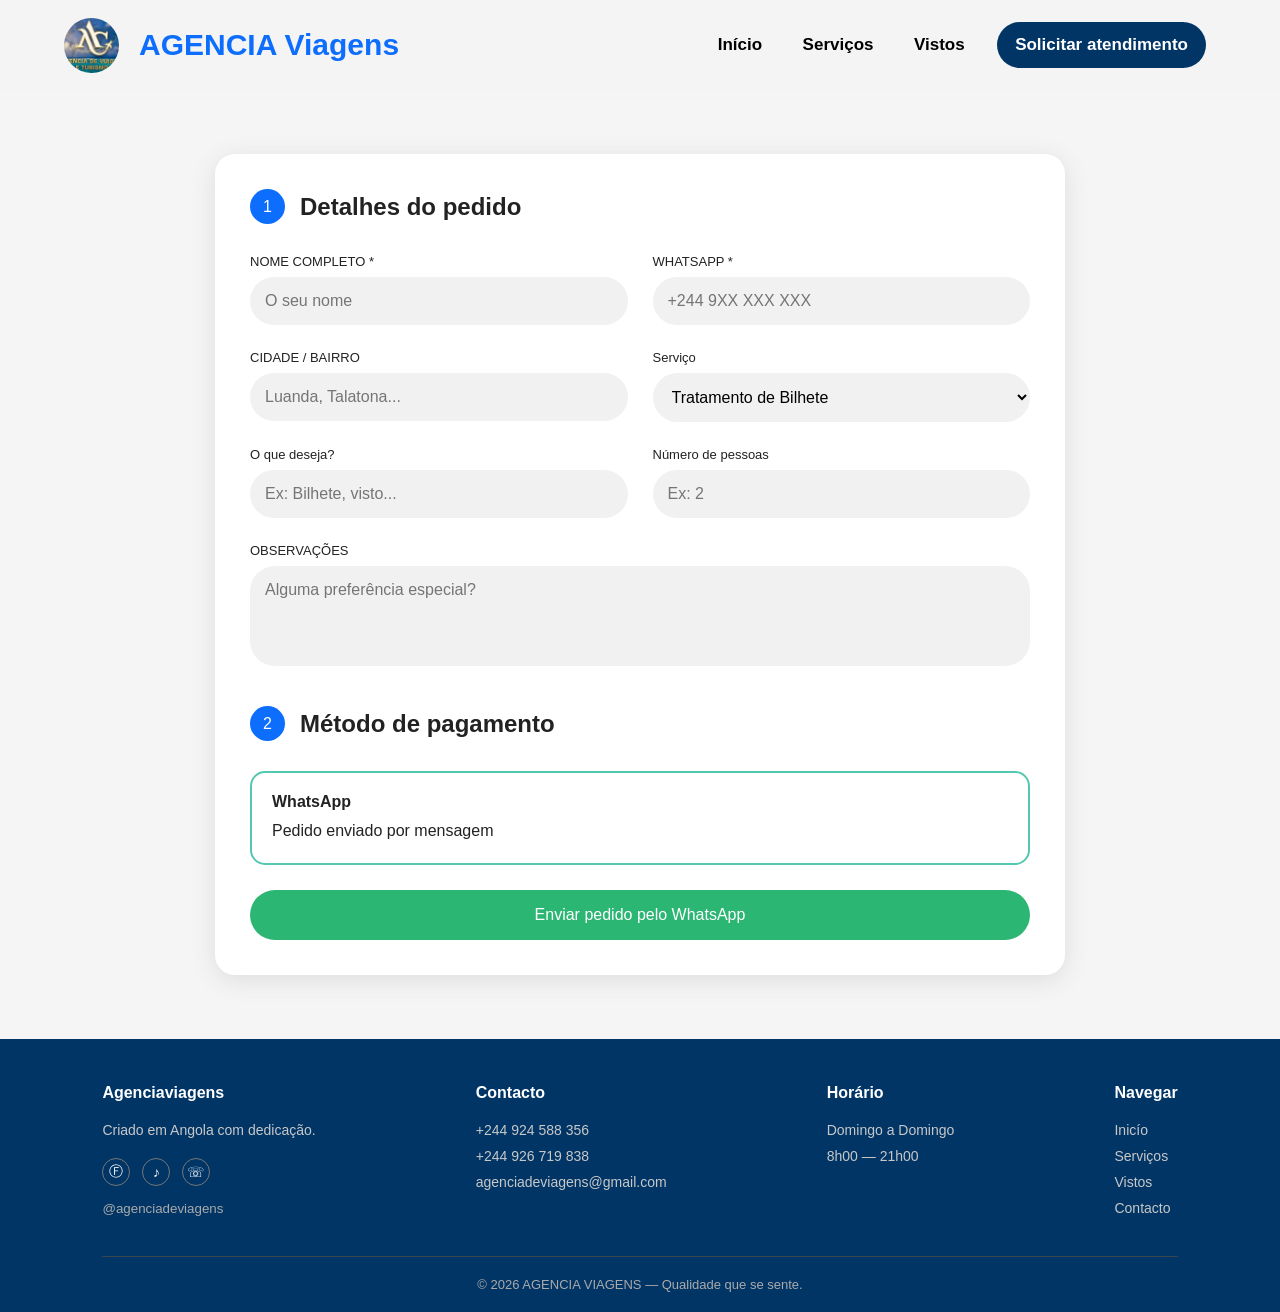
==== commit b5dd715b: "Alterei o site" ====
--- a/contacto.html
+++ b/contacto.html
@@ -32,7 +32,7 @@
         <a href="index.html">Início</a>
         <a href="serviços.html">Serviços</a>
         <a href="vistos.html">Vistos</a>
-        <a id="botao" href="contacto.html">Contacto</a>
+        <a id="botao" href="contacto.html">Solicitar atendimento</a>
 
     </div>
 
--- a/estilo.css
+++ b/estilo.css
@@ -61,7 +61,7 @@
     width: 100%;
     min-height: 75px;
     padding: 12px 5%;
-    border-bottom: 2px solid #0d6efd;
+   
     display: flex;
     flex-flow: row wrap;
     justify-content: center;
@@ -98,29 +98,39 @@
 }
 
 .menu a {
-    color: #111;
+    display: inline-flex;
+    align-items: center;
+    justify-content: center;
+    text-align: center;
     text-decoration: none;
-    font-size: 18px;
-    padding: 15px 16px;
-    display: inline-block;
-    transition: .3s;
+    font-size: 17px;
+    padding: 13px 18px;
+    font-weight: 600;
+    padding: 13px 18px;
+    margin: 0;
+    color: black;
+    border-radius: 30px;
+    transition: .25s ease;
+
 }
 
 .menu a:hover {
-    color: #0d6efd;
-    border-bottom: 3px solid #180f4a;
+    color: #ffffff;
+    background: #003566;
 }
 
 #botao {
-    background: #0d6efd;
-    padding: 10px 25px;
+    background: #003566;
+    padding: 13px 18px;
     color: white;
     border-radius: 30px;
     margin-left: 10px;
     opacity: 1;
+    transition: 0.3s;
 }
 
 #botao:hover {
+    transform: translateY(-3px);
     border: none;
     opacity: .7;
 }
@@ -205,7 +215,7 @@
 }
 
 .hero-home {
-    min-height: 100vh;
+    min-height: 90vh;
     justify-content: flex-start;
     text-align: left;
     padding: 120px 7% 80px;
